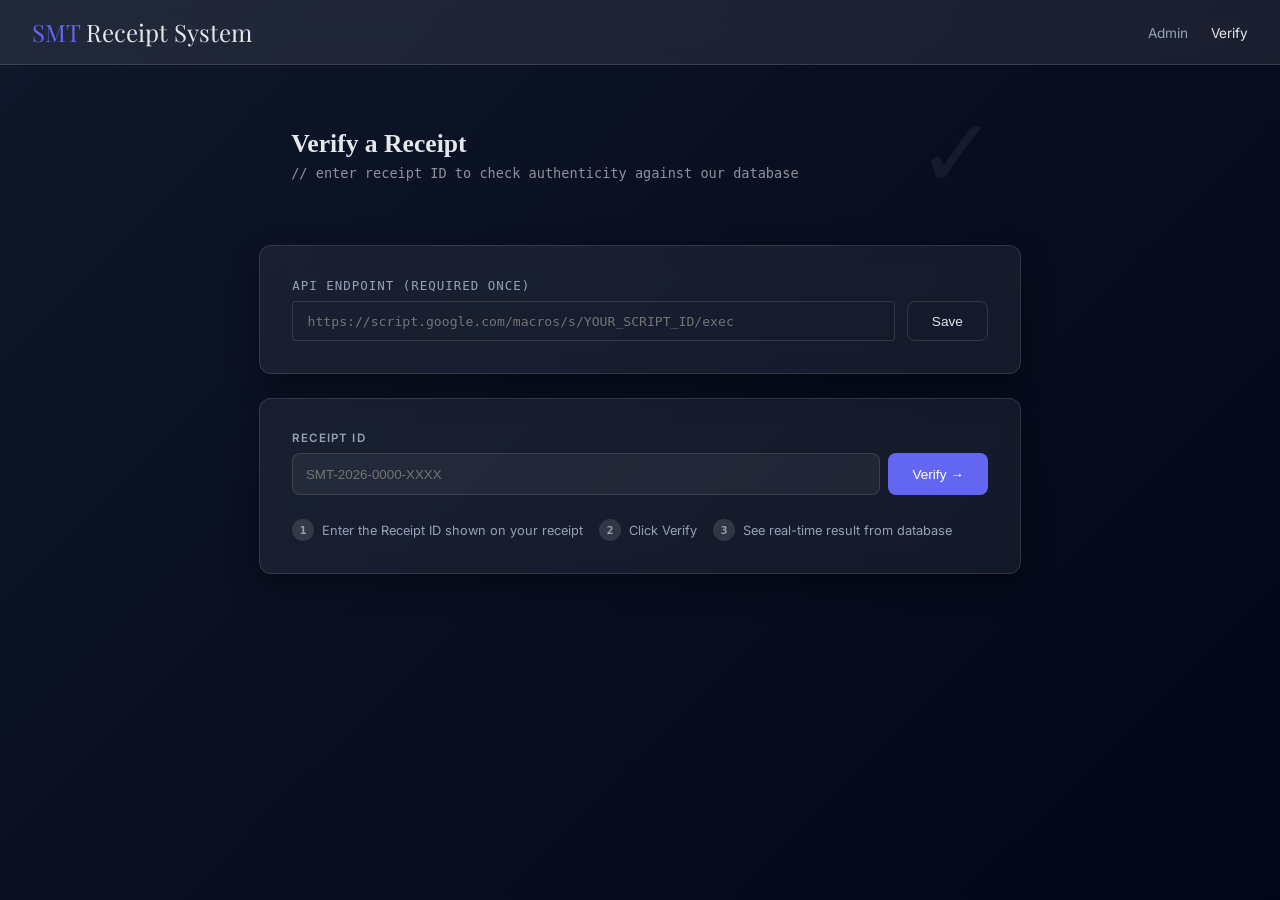
==== verify.html @ 8290f2da "Add files via upload" ====
<!DOCTYPE html>
<html lang="en">
<head>
<meta charset="UTF-8" />
<meta name="viewport" content="width=device-width, initial-scale=1.0" />
<title>Verify Receipt — SMT Receipt System</title>
<link rel="stylesheet" href="style.css" />
<style>
  .verify-hero {
    background: var(--ink);
    color: var(--paper);
    padding: 2rem;
    border-radius: 4px;
    margin-bottom: 2rem;
    position: relative;
    overflow: hidden;
  }

  .verify-hero::before {
    content: '✓';
    position: absolute;
    right: 1.5rem;
    top: 50%;
    transform: translateY(-50%);
    font-family: 'DM Serif Display', serif;
    font-size: 6rem;
    opacity: 0.06;
    line-height: 1;
  }

  .verify-hero h2 {
    font-family: 'DM Serif Display', serif;
    font-size: 1.6rem;
    margin-bottom: 0.4rem;
  }

  .verify-hero p {
    font-size: 0.85rem;
    opacity: 0.6;
    font-family: 'DM Mono', monospace;
  }

  .result-detail-grid {
    display: grid;
    grid-template-columns: 1fr 1fr;
    gap: 1rem;
    margin-top: 1rem;
  }

  @media (max-width: 500px) { .result-detail-grid { grid-template-columns: 1fr; } }

  .detail-item {
    background: rgba(255,255,255,0.6);
    padding: 0.75rem 1rem;
    border-radius: 3px;
    border: 1px solid rgba(0,0,0,0.08);
  }

  .detail-label {
    font-size: 0.65rem;
    text-transform: uppercase;
    letter-spacing: 0.1em;
    color: var(--muted);
    margin-bottom: 0.25rem;
    font-family: 'DM Mono', monospace;
  }

  .detail-value {
    font-size: 0.9rem;
    font-weight: 500;
    color: var(--ink);
  }

  .detail-item.wide { grid-column: 1 / -1; }

  .amount-display {
    font-family: 'DM Serif Display', serif;
    font-size: 1.8rem;
    color: var(--accent);
  }

  .verify-steps {
    display: flex;
    gap: 1rem;
    margin-top: 1.5rem;
    flex-wrap: wrap;
  }

  .step {
    display: flex;
    align-items: center;
    gap: 0.5rem;
    font-size: 0.8rem;
    color: var(--muted);
  }

  .step-num {
    width: 22px; height: 22px;
    background: var(--border);
    border-radius: 50%;
    display: flex; align-items: center; justify-content: center;
    font-size: 0.7rem;
    font-weight: 700;
    font-family: 'DM Mono', monospace;
    flex-shrink: 0;
  }

  #loadingState {
    text-align: center;
    padding: 2rem;
    display: none;
  }

  .big-spinner {
    width: 36px; height: 36px;
    border: 3px solid var(--border);
    border-top-color: var(--accent);
    border-radius: 50%;
    animation: spin 0.7s linear infinite;
    margin: 0 auto 1rem;
  }

  @keyframes spin { to { transform: rotate(360deg); } }
</style>
</head>
<body>

<header class="site-header">
  <div class="brand"><span>SMT</span> Receipt System</div>
  <nav>
    <a href="index.html">Admin</a>
    <a href="verify.html" class="active">Verify</a>
  </nav>
</header>

<div class="page-wrap">

  <div class="verify-hero">
    <h2>Verify a Receipt</h2>
    <p>// enter receipt ID to check authenticity against our database</p>
  </div>

  <!-- ── Setup config ── -->
  <div class="card" style="margin-bottom:1.5rem;">
    <p style="font-size:0.78rem; color:var(--muted); margin-bottom:0.5rem; font-family:'DM Mono',monospace; text-transform:uppercase; letter-spacing:0.08em;">
      API Endpoint (required once)
    </p>
    <div class="config-row" style="display:flex; gap:0.75rem;">
      <input type="url" id="apiUrl" placeholder="https://script.google.com/macros/s/YOUR_SCRIPT_ID/exec"
        style="flex:1; border:1.5px solid var(--border); border-radius:3px; padding:0.6rem 0.9rem; font-family:'DM Mono',monospace; font-size:0.82rem; background:var(--paper);" />
      <button class="btn btn-outline" onclick="saveApiUrl()" style="white-space:nowrap;">Save</button>
    </div>
  </div>

  <!-- ── Verify Form ── -->
  <div class="card">
    <label style="font-size:0.72rem; font-weight:600; text-transform:uppercase; letter-spacing:0.1em; color:var(--muted); display:block; margin-bottom:0.5rem;">
      Receipt ID
    </label>
    <div class="verify-input-wrap">
      <input type="text" id="receiptIdInput" placeholder="SMT-2026-0000-XXXX"
        oninput="this.value = this.value.toUpperCase()" />
      <button class="btn btn-primary" id="verifyBtn" onclick="verify()">Verify →</button>
    </div>

    <div class="verify-steps">
      <div class="step"><div class="step-num">1</div> Enter the Receipt ID shown on your receipt</div>
      <div class="step"><div class="step-num">2</div> Click Verify</div>
      <div class="step"><div class="step-num">3</div> See real-time result from database</div>
    </div>
  </div>

  <!-- ── Loading ── -->
  <div id="loadingState">
    <div class="big-spinner"></div>
    <p style="font-family:'DM Mono',monospace; font-size:0.85rem; color:var(--muted);">Checking database...</p>
  </div>

  <!-- ── Result ── -->
  <div id="resultArea" style="margin-top:1.5rem;"></div>

</div>

<div class="toast" id="toast"></div>

<script>
const STORAGE_KEY = 'smt_api_url';

window.addEventListener('DOMContentLoaded', () => {
  const saved = localStorage.getItem(STORAGE_KEY);
  if (saved) document.getElementById('apiUrl').value = saved;

  // Auto-fill from URL param
  const params = new URLSearchParams(location.search);
  const id = params.get('id');
  if (id) {
    document.getElementById('receiptIdInput').value = id.toUpperCase();
    verify();
  }
});

function saveApiUrl() {
  const url = document.getElementById('apiUrl').value.trim();
  if (!url) return showToast('Please enter a valid URL');
  localStorage.setItem(STORAGE_KEY, url);
  showToast('API URL saved ✓');
}

// Allow Enter key
document.addEventListener('keydown', (e) => {
  if (e.key === 'Enter' && document.getElementById('receiptIdInput') === document.activeElement) {
    verify();
  }
});

async function verify() {
  const apiUrl = localStorage.getItem(STORAGE_KEY) || document.getElementById('apiUrl').value.trim();
  if (!apiUrl) { showToast('⚠ Please save your API URL first'); return; }

  const id = document.getElementById('receiptIdInput').value.trim().toUpperCase();
  if (!id) { showToast('⚠ Please enter a Receipt ID'); return; }

  const btn = document.getElementById('verifyBtn');
  btn.disabled = true;
  btn.innerHTML = '<span class="spinner"></span>';
  document.getElementById('loadingState').style.display = 'block';
  document.getElementById('resultArea').innerHTML = '';

  try {
    const url = `${apiUrl}?action=verify&id=${encodeURIComponent(id)}`;
    const res = await fetch(url);
    const json = await res.json();

    document.getElementById('loadingState').style.display = 'none';
    btn.disabled = false;
    btn.innerHTML = 'Verify →';

    if (json.status === 'VALID') {
      showValid(json.data);
    } else {
      showInvalid(id, json.message);
    }
  } catch (err) {
    document.getElementById('loadingState').style.display = 'none';
    btn.disabled = false;
    btn.innerHTML = 'Verify →';
    showError(err);
  }
}

function showValid(d) {
  const amt = Number(d.Amount).toLocaleString('en-BD', {minimumFractionDigits: 2});
  document.getElementById('resultArea').innerHTML = `
    <div class="result-valid">
      <div class="result-badge badge-valid">✓ &nbsp;VALID RECEIPT</div>
      <p style="font-size:0.85rem; color:var(--green); margin-bottom:1rem;">
        This receipt is authentic and verified in the SMT database.
      </p>
      <div class="result-detail-grid">
        <div class="detail-item wide">
          <div class="detail-label">Amount Paid</div>
          <div class="amount-display">৳ ${amt}</div>
        </div>
        <div class="detail-item">
          <div class="detail-label">Member Name</div>
          <div class="detail-value">${esc(d.MemberName)}</div>
        </div>
        <div class="detail-item">
          <div class="detail-label">Phone</div>
          <div class="detail-value">${esc(d.Phone)}</div>
        </div>
        <div class="detail-item">
          <div class="detail-label">Receipt ID</div>
          <div class="detail-value" style="font-family:'DM Mono',monospace; font-size:0.82rem;">${esc(d.ReceiptID)}</div>
        </div>
        <div class="detail-item">
          <div class="detail-label">Purpose</div>
          <div class="detail-value">${esc(d.Purpose)}</div>
        </div>
        <div class="detail-item">
          <div class="detail-label">Payment Method</div>
          <div class="detail-value">${esc(d.PaymentMethod)}</div>
        </div>
        <div class="detail-item">
          <div class="detail-label">Transaction ID</div>
          <div class="detail-value" style="font-family:'DM Mono',monospace;">${esc(d.TransactionID)}</div>
        </div>
        <div class="detail-item">
          <div class="detail-label">Date & Time</div>
          <div class="detail-value">${esc(d.Date)} &nbsp;·&nbsp; ${esc(d.Time)}</div>
        </div>
        <div class="detail-item">
          <div class="detail-label">Status</div>
          <div class="detail-value" style="color:var(--green); font-weight:700;">${esc(d.Status)}</div>
        </div>
        <div class="detail-item">
          <div class="detail-label">Created By</div>
          <div class="detail-value">${esc(d.CreatedBy)}</div>
        </div>
      </div>
    </div>
  `;
}

function showInvalid(id, msg) {
  document.getElementById('resultArea').innerHTML = `
    <div class="result-invalid">
      <div class="result-badge badge-invalid">✗ &nbsp;INVALID RECEIPT</div>
      <p style="font-size:0.9rem; font-weight:600; color:var(--red); margin-bottom:0.5rem;">
        Receipt ID &ldquo;${esc(id)}&rdquo; was not found in the database.
      </p>
      <p style="font-size:0.85rem; color:#8b3a3a;">
        This receipt does not exist, may have been fabricated, or the ID was entered incorrectly.
        Do not accept this as valid proof of payment.
      </p>
      ${msg ? `<p style="font-size:0.78rem; color:var(--muted); margin-top:0.75rem; font-family:'DM Mono',monospace;">${esc(msg)}</p>` : ''}
    </div>
  `;
}

function showError(err) {
  document.getElementById('resultArea').innerHTML = `
    <div class="alert alert-warning">
      <strong>⚠ Connection Error</strong><br/>
      Could not reach the database. Check your API URL or internet connection.
      <br/><small style="font-family:'DM Mono',monospace; opacity:0.7;">${err.message}</small>
    </div>
  `;
}

function esc(s) {
  if (!s) return '—';
  return String(s).replace(/&/g,'&amp;').replace(/</g,'&lt;').replace(/>/g,'&gt;');
}

function showToast(msg) {
  const t = document.getElementById('toast');
  t.textContent = msg;
  t.classList.add('show');
  setTimeout(() => t.classList.remove('show'), 3500);
}
</script>

</body>
</html>
---- style.css ----
@import url('https://fonts.googleapis.com/css2?family=Inter:wght@300;400;500;600&family=Playfair+Display:wght@500;600&display=swap');

:root {
  --bg: #0f172a;
  --card: rgba(255,255,255,0.06);
  --glass: rgba(255,255,255,0.08);
  --text: #e5e7eb;
  --muted: #94a3b8;
  --primary: #6366f1;
  --primary-hover: #4f46e5;
  --accent: #22c55e;
  --danger: #ef4444;
  --border: rgba(255,255,255,0.12);
  --shadow: rgba(0,0,0,0.4);
}

* {
  box-sizing: border-box;
  margin: 0;
  padding: 0;
}

body {
  font-family: 'Inter', sans-serif;
  background: linear-gradient(135deg, #0f172a, #020617);
  color: var(--text);
  min-height: 100vh;
}

/* HEADER */
.site-header {
  backdrop-filter: blur(10px);
  background: var(--glass);
  border-bottom: 1px solid var(--border);
  padding: 1rem 2rem;
  display: flex;
  justify-content: space-between;
  align-items: center;
}

.brand {
  font-family: 'Playfair Display', serif;
  font-size: 1.5rem;
}

.brand span {
  color: var(--primary);
}

.site-header nav a {
  color: var(--muted);
  margin-left: 1.2rem;
  text-decoration: none;
  font-size: 0.85rem;
  transition: 0.3s;
}

.site-header nav a:hover,
.site-header nav a.active {
  color: var(--text);
}

/* WRAPPER */
.page-wrap {
  max-width: 800px;
  margin: auto;
  padding: 2rem 1.2rem;
}

.page-title {
  font-size: 2rem;
  font-weight: 600;
}

.page-sub {
  color: var(--muted);
  margin-bottom: 2rem;
}

/* CARD */
.card {
  background: var(--card);
  backdrop-filter: blur(12px);
  border-radius: 12px;
  border: 1px solid var(--border);
  padding: 2rem;
  box-shadow: 0 10px 30px var(--shadow);
}

/* FORM */
.form-grid {
  display: grid;
  grid-template-columns: 1fr 1fr;
  gap: 1rem;
}

@media (max-width: 600px) {
  .form-grid {
    grid-template-columns: 1fr;
  }
}

.form-group {
  display: flex;
  flex-direction: column;
}

.form-group.full {
  grid-column: 1 / -1;
}

.form-group label {
  font-size: 0.75rem;
  margin-bottom: 0.3rem;
  color: var(--muted);
}

.form-group input,
.form-group select,
.form-group textarea {
  padding: 0.7rem 0.9rem;
  border-radius: 8px;
  border: 1px solid var(--border);
  background: rgba(255,255,255,0.04);
  color: var(--text);
  transition: 0.2s;
}

.form-group input:focus,
.form-group select:focus {
  border-color: var(--primary);
  outline: none;
  background: #52525C;
}

/* BUTTON */
.btn {
  padding: 0.7rem 1.5rem;
  border-radius: 8px;
  font-size: 0.85rem;
  cursor: pointer;
  border: none;
  transition: 0.25s;
}

.btn-primary {
  background: var(--primary);
  color: white;
}

.btn-primary:hover {
  background: var(--primary-hover);
}

.btn-outline {
  background: transparent;
  border: 1px solid var(--border);
  color: var(--text);
}

.btn-outline:hover {
  border-color: var(--primary);
}

.btn:disabled {
  opacity: 0.5;
}

/* RECEIPT */
.receipt-doc {
  background: var(--card);
  border-radius: 12px;
  overflow: hidden;
  border: 1px solid var(--border);
  box-shadow: 0 10px 40px var(--shadow);
}

.receipt-header {
  background: linear-gradient(135deg, #1e293b, #020617);
  padding: 1.5rem;
}

.receipt-org-name {
  font-size: 1.4rem;
  font-family: 'Playfair Display', serif;
}

.receipt-id-badge {
  float: right;
  background: var(--primary);
  padding: 0.3rem 0.6rem;
  border-radius: 6px;
  font-size: 0.7rem;
}

.receipt-body {
  padding: 1.5rem;
}

.receipt-grid {
  display: grid;
  grid-template-columns: 1fr 1fr;
  border: 1px solid var(--border);
  border-radius: 8px;
  overflow: hidden;
}

.receipt-field {
  padding: 0.8rem;
  border-bottom: 1px solid var(--border);
  border-right: 1px solid var(--border);
}

.receipt-field:nth-child(even) {
  border-right: none;
}

.receipt-field-label {
  font-size: 0.7rem;
  color: var(--muted);
}

.receipt-field-value {
  font-weight: 500;
}

.amount-value {
  color: var(--accent);
  font-size: 1.3rem;
}

/* VERIFY */
.verify-input-wrap {
  display: flex;
  gap: 0.5rem;
}

.verify-input-wrap input {
  flex: 1;
  padding: 0.8rem;
  border-radius: 8px;
  border: 1px solid var(--border);
  background: rgba(255,255,255,0.05);
}

.result-valid {
  border: 1px solid var(--accent);
  background: rgba(34,197,94,0.1);
  padding: 1rem;
  border-radius: 8px;
}

.result-invalid {
  border: 1px solid var(--danger);
  background: rgba(239,68,68,0.1);
  padding: 1rem;
  border-radius: 8px;
}

/* TOAST */
.toast {
  position: fixed;
  bottom: 20px;
  right: 20px;
  background: var(--primary);
  padding: 0.8rem 1.2rem;
  border-radius: 8px;
  opacity: 0;
  transform: translateY(20px);
  transition: 0.3s;
}

.toast.show {
  opacity: 1;
  transform: translateY(0);
}

/* SPINNER */
.spinner {
  width: 16px;
  height: 16px;
  border: 2px solid rgba(255,255,255,0.2);
  border-top: 2px solid white;
  border-radius: 50%;
  animation: spin 0.7s linear infinite;
}

@keyframes spin {
  to {
    transform: rotate(360deg);
  }
}
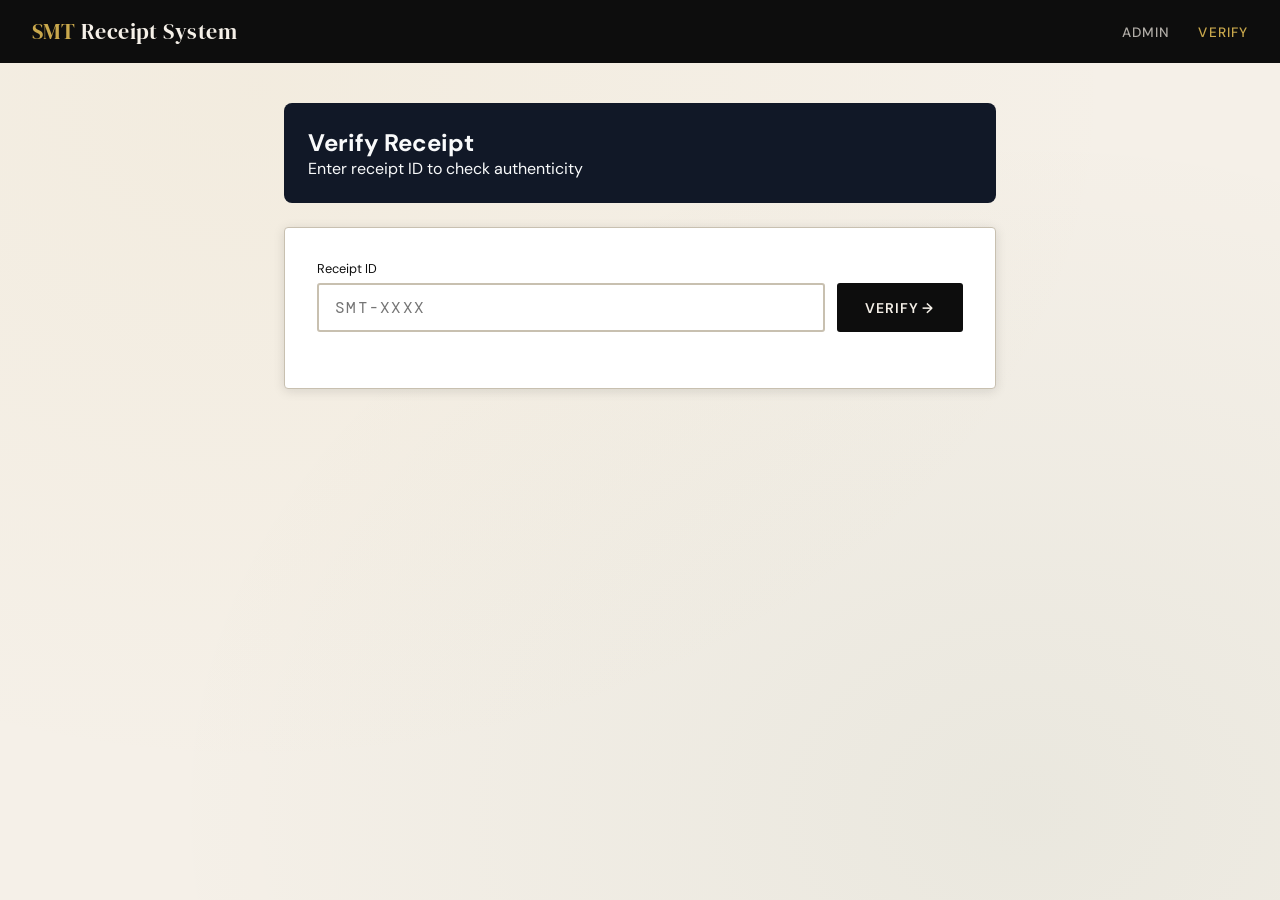
==== commit 429c5698: "Add files via upload" ====
--- a/verify.html
+++ b/verify.html
@@ -4,124 +4,92 @@
 <meta charset="UTF-8" />
 <meta name="viewport" content="width=device-width, initial-scale=1.0" />
 <title>Verify Receipt — SMT Receipt System</title>
+
 <link rel="stylesheet" href="style.css" />
+
 <style>
-  .verify-hero {
-    background: var(--ink);
-    color: var(--paper);
-    padding: 2rem;
-    border-radius: 4px;
-    margin-bottom: 2rem;
-    position: relative;
-    overflow: hidden;
+.verify-hero {
+  background: #111827;
+  color: #f9fafb;
+  padding: 1.5rem;
+  border-radius: 8px;
+  margin-bottom: 1.5rem;
+}
+
+.result-detail-grid {
+  display: grid;
+  grid-template-columns: 1fr 1fr;
+  gap: 0.8rem;
+  margin-top: 1rem;
+}
+
+@media (max-width: 600px) {
+  .result-detail-grid {
+    grid-template-columns: 1fr;
   }
-
-  .verify-hero::before {
-    content: '✓';
-    position: absolute;
-    right: 1.5rem;
-    top: 50%;
-    transform: translateY(-50%);
-    font-family: 'DM Serif Display', serif;
-    font-size: 6rem;
-    opacity: 0.06;
-    line-height: 1;
-  }
-
-  .verify-hero h2 {
-    font-family: 'DM Serif Display', serif;
-    font-size: 1.6rem;
-    margin-bottom: 0.4rem;
-  }
-
-  .verify-hero p {
-    font-size: 0.85rem;
-    opacity: 0.6;
-    font-family: 'DM Mono', monospace;
-  }
-
-  .result-detail-grid {
-    display: grid;
-    grid-template-columns: 1fr 1fr;
-    gap: 1rem;
-    margin-top: 1rem;
-  }
-
-  @media (max-width: 500px) { .result-detail-grid { grid-template-columns: 1fr; } }
-
-  .detail-item {
-    background: rgba(255,255,255,0.6);
-    padding: 0.75rem 1rem;
-    border-radius: 3px;
-    border: 1px solid rgba(0,0,0,0.08);
-  }
-
-  .detail-label {
-    font-size: 0.65rem;
-    text-transform: uppercase;
-    letter-spacing: 0.1em;
-    color: var(--muted);
-    margin-bottom: 0.25rem;
-    font-family: 'DM Mono', monospace;
-  }
-
-  .detail-value {
-    font-size: 0.9rem;
-    font-weight: 500;
-    color: var(--ink);
-  }
-
-  .detail-item.wide { grid-column: 1 / -1; }
-
-  .amount-display {
-    font-family: 'DM Serif Display', serif;
-    font-size: 1.8rem;
-    color: var(--accent);
-  }
-
-  .verify-steps {
-    display: flex;
-    gap: 1rem;
-    margin-top: 1.5rem;
-    flex-wrap: wrap;
-  }
-
-  .step {
-    display: flex;
-    align-items: center;
-    gap: 0.5rem;
-    font-size: 0.8rem;
-    color: var(--muted);
-  }
-
-  .step-num {
-    width: 22px; height: 22px;
-    background: var(--border);
-    border-radius: 50%;
-    display: flex; align-items: center; justify-content: center;
-    font-size: 0.7rem;
-    font-weight: 700;
-    font-family: 'DM Mono', monospace;
-    flex-shrink: 0;
-  }
-
-  #loadingState {
-    text-align: center;
-    padding: 2rem;
-    display: none;
-  }
-
-  .big-spinner {
-    width: 36px; height: 36px;
-    border: 3px solid var(--border);
-    border-top-color: var(--accent);
-    border-radius: 50%;
-    animation: spin 0.7s linear infinite;
-    margin: 0 auto 1rem;
-  }
-
-  @keyframes spin { to { transform: rotate(360deg); } }
+}
+
+.detail-item {
+  background: #1f2937;
+  border: 1px solid #374151;
+  border-radius: 8px;
+  padding: 0.8rem;
+}
+
+.detail-label {
+  font-size: 0.7rem;
+  color: #9ca3af;
+  margin-bottom: 0.3rem;
+}
+
+.detail-value {
+  color: #fff;
+  font-weight: 600;
+}
+
+.amount-display {
+  font-size: 1.8rem;
+  font-weight: 700;
+  color: #22c55e;
+}
+
+.result-valid {
+  background: #052e16;
+  border: 1px solid #22c55e;
+  border-radius: 8px;
+  padding: 1rem;
+  margin-top: 1.5rem;
+}
+
+.result-invalid {
+  background: #2b0b0b;
+  border: 1px solid #ef4444;
+  border-radius: 8px;
+  padding: 1rem;
+  margin-top: 1.5rem;
+}
+
+#loadingState {
+  text-align: center;
+  padding: 2rem;
+  display: none;
+}
+
+.big-spinner {
+  width: 30px;
+  height: 30px;
+  border: 3px solid #374151;
+  border-top-color: #22c55e;
+  border-radius: 50%;
+  animation: spin 0.7s linear infinite;
+  margin: auto;
+}
+
+@keyframes spin {
+  to { transform: rotate(360deg); }
+}
 </style>
+
 </head>
 <body>
 
@@ -136,61 +104,36 @@
 <div class="page-wrap">
 
   <div class="verify-hero">
-    <h2>Verify a Receipt</h2>
-    <p>// enter receipt ID to check authenticity against our database</p>
+    <h2>Verify Receipt</h2>
+    <p>Enter receipt ID to check authenticity</p>
   </div>
 
-  <!-- ── Setup config ── -->
-  <div class="card" style="margin-bottom:1.5rem;">
-    <p style="font-size:0.78rem; color:var(--muted); margin-bottom:0.5rem; font-family:'DM Mono',monospace; text-transform:uppercase; letter-spacing:0.08em;">
-      API Endpoint (required once)
-    </p>
-    <div class="config-row" style="display:flex; gap:0.75rem;">
-      <input type="url" id="apiUrl" placeholder="https://script.google.com/macros/s/YOUR_SCRIPT_ID/exec"
-        style="flex:1; border:1.5px solid var(--border); border-radius:3px; padding:0.6rem 0.9rem; font-family:'DM Mono',monospace; font-size:0.82rem; background:var(--paper);" />
-      <button class="btn btn-outline" onclick="saveApiUrl()" style="white-space:nowrap;">Save</button>
-    </div>
-  </div>
-
-  <!-- ── Verify Form ── -->
   <div class="card">
-    <label style="font-size:0.72rem; font-weight:600; text-transform:uppercase; letter-spacing:0.1em; color:var(--muted); display:block; margin-bottom:0.5rem;">
-      Receipt ID
-    </label>
+    <label style="font-size:0.8rem; margin-bottom:0.4rem; display:block;">Receipt ID</label>
     <div class="verify-input-wrap">
-      <input type="text" id="receiptIdInput" placeholder="SMT-2026-0000-XXXX"
+      <input type="text" id="receiptIdInput" placeholder="SMT-XXXX"
         oninput="this.value = this.value.toUpperCase()" />
       <button class="btn btn-primary" id="verifyBtn" onclick="verify()">Verify →</button>
     </div>
-
-    <div class="verify-steps">
-      <div class="step"><div class="step-num">1</div> Enter the Receipt ID shown on your receipt</div>
-      <div class="step"><div class="step-num">2</div> Click Verify</div>
-      <div class="step"><div class="step-num">3</div> See real-time result from database</div>
-    </div>
   </div>
 
-  <!-- ── Loading ── -->
   <div id="loadingState">
     <div class="big-spinner"></div>
-    <p style="font-family:'DM Mono',monospace; font-size:0.85rem; color:var(--muted);">Checking database...</p>
+    <p style="color:#9ca3af;">Checking...</p>
   </div>
 
-  <!-- ── Result ── -->
-  <div id="resultArea" style="margin-top:1.5rem;"></div>
+  <div id="resultArea"></div>
 
 </div>
 
 <div class="toast" id="toast"></div>
 
 <script>
-const STORAGE_KEY = 'smt_api_url';
-
+// 🔐 Your API (hidden from UI)
+const apiUrl = "https://script.google.com/macros/s/AKfycbzE-8i_YkXDbDqFGXZ3YG_5kcr_qAR5vTTjF7IEumaDEO79M4aGY5BGfRFwC6Ylpn8B/exec";
+
+// Auto-fill from QR link
 window.addEventListener('DOMContentLoaded', () => {
-  const saved = localStorage.getItem(STORAGE_KEY);
-  if (saved) document.getElementById('apiUrl').value = saved;
-
-  // Auto-fill from URL param
   const params = new URLSearchParams(location.search);
   const id = params.get('id');
   if (id) {
@@ -199,147 +142,111 @@
   }
 });
 
-function saveApiUrl() {
-  const url = document.getElementById('apiUrl').value.trim();
-  if (!url) return showToast('Please enter a valid URL');
-  localStorage.setItem(STORAGE_KEY, url);
-  showToast('API URL saved ✓');
-}
-
-// Allow Enter key
+// Enter key support
 document.addEventListener('keydown', (e) => {
-  if (e.key === 'Enter' && document.getElementById('receiptIdInput') === document.activeElement) {
-    verify();
-  }
+  if (e.key === 'Enter') verify();
 });
 
+// Verify function
 async function verify() {
-  const apiUrl = localStorage.getItem(STORAGE_KEY) || document.getElementById('apiUrl').value.trim();
-  if (!apiUrl) { showToast('⚠ Please save your API URL first'); return; }
-
   const id = document.getElementById('receiptIdInput').value.trim().toUpperCase();
-  if (!id) { showToast('⚠ Please enter a Receipt ID'); return; }
+  if (!id) return showToast('Enter Receipt ID');
 
   const btn = document.getElementById('verifyBtn');
   btn.disabled = true;
-  btn.innerHTML = '<span class="spinner"></span>';
+  btn.innerHTML = '...';
+
   document.getElementById('loadingState').style.display = 'block';
   document.getElementById('resultArea').innerHTML = '';
 
   try {
-    const url = `${apiUrl}?action=verify&id=${encodeURIComponent(id)}`;
-    const res = await fetch(url);
+    const res = await fetch(`${apiUrl}?action=verify&id=${encodeURIComponent(id)}`);
     const json = await res.json();
 
-    document.getElementById('loadingState').style.display = 'none';
     btn.disabled = false;
     btn.innerHTML = 'Verify →';
+    document.getElementById('loadingState').style.display = 'none';
 
     if (json.status === 'VALID') {
       showValid(json.data);
     } else {
-      showInvalid(id, json.message);
+      showInvalid(id);
     }
+
   } catch (err) {
-    document.getElementById('loadingState').style.display = 'none';
     btn.disabled = false;
     btn.innerHTML = 'Verify →';
-    showError(err);
+    document.getElementById('loadingState').style.display = 'none';
+    showToast('Connection error');
   }
 }
 
+// Show valid
 function showValid(d) {
-  const amt = Number(d.Amount).toLocaleString('en-BD', {minimumFractionDigits: 2});
+  const amt = Number(d.Amount).toLocaleString();
+
   document.getElementById('resultArea').innerHTML = `
     <div class="result-valid">
-      <div class="result-badge badge-valid">✓ &nbsp;VALID RECEIPT</div>
-      <p style="font-size:0.85rem; color:var(--green); margin-bottom:1rem;">
-        This receipt is authentic and verified in the SMT database.
-      </p>
+      <h3>✅ Valid Receipt</h3>
+
       <div class="result-detail-grid">
-        <div class="detail-item wide">
-          <div class="detail-label">Amount Paid</div>
+        <div class="detail-item">
+          <div class="detail-label">Amount</div>
           <div class="amount-display">৳ ${amt}</div>
         </div>
-        <div class="detail-item">
-          <div class="detail-label">Member Name</div>
-          <div class="detail-value">${esc(d.MemberName)}</div>
-        </div>
+
+        <div class="detail-item">
+          <div class="detail-label">Name</div>
+          <div class="detail-value">${d.MemberName}</div>
+        </div>
+
         <div class="detail-item">
           <div class="detail-label">Phone</div>
-          <div class="detail-value">${esc(d.Phone)}</div>
-        </div>
+          <div class="detail-value">${d.Phone}</div>
+        </div>
+
+        <div class="detail-item">
+          <div class="detail-label">Purpose</div>
+          <div class="detail-value">${d.Purpose}</div>
+        </div>
+
+        <div class="detail-item">
+          <div class="detail-label">Date</div>
+          <div class="detail-value">${d.Date}</div>
+        </div>
+
+        <div class="detail-item">
+          <div class="detail-label">Time</div>
+          <div class="detail-value">${d.Time}</div>
+        </div>
+
         <div class="detail-item">
           <div class="detail-label">Receipt ID</div>
-          <div class="detail-value" style="font-family:'DM Mono',monospace; font-size:0.82rem;">${esc(d.ReceiptID)}</div>
-        </div>
-        <div class="detail-item">
-          <div class="detail-label">Purpose</div>
-          <div class="detail-value">${esc(d.Purpose)}</div>
-        </div>
-        <div class="detail-item">
-          <div class="detail-label">Payment Method</div>
-          <div class="detail-value">${esc(d.PaymentMethod)}</div>
-        </div>
-        <div class="detail-item">
-          <div class="detail-label">Transaction ID</div>
-          <div class="detail-value" style="font-family:'DM Mono',monospace;">${esc(d.TransactionID)}</div>
-        </div>
-        <div class="detail-item">
-          <div class="detail-label">Date & Time</div>
-          <div class="detail-value">${esc(d.Date)} &nbsp;·&nbsp; ${esc(d.Time)}</div>
-        </div>
-        <div class="detail-item">
-          <div class="detail-label">Status</div>
-          <div class="detail-value" style="color:var(--green); font-weight:700;">${esc(d.Status)}</div>
-        </div>
-        <div class="detail-item">
-          <div class="detail-label">Created By</div>
-          <div class="detail-value">${esc(d.CreatedBy)}</div>
+          <div class="detail-value">${d.ReceiptID}</div>
         </div>
       </div>
     </div>
   `;
 }
 
-function showInvalid(id, msg) {
+// Show invalid
+function showInvalid(id) {
   document.getElementById('resultArea').innerHTML = `
     <div class="result-invalid">
-      <div class="result-badge badge-invalid">✗ &nbsp;INVALID RECEIPT</div>
-      <p style="font-size:0.9rem; font-weight:600; color:var(--red); margin-bottom:0.5rem;">
-        Receipt ID &ldquo;${esc(id)}&rdquo; was not found in the database.
-      </p>
-      <p style="font-size:0.85rem; color:#8b3a3a;">
-        This receipt does not exist, may have been fabricated, or the ID was entered incorrectly.
-        Do not accept this as valid proof of payment.
-      </p>
-      ${msg ? `<p style="font-size:0.78rem; color:var(--muted); margin-top:0.75rem; font-family:'DM Mono',monospace;">${esc(msg)}</p>` : ''}
+      <h3>❌ Invalid Receipt</h3>
+      <p>Receipt "${id}" not found</p>
     </div>
   `;
 }
 
-function showError(err) {
-  document.getElementById('resultArea').innerHTML = `
-    <div class="alert alert-warning">
-      <strong>⚠ Connection Error</strong><br/>
-      Could not reach the database. Check your API URL or internet connection.
-      <br/><small style="font-family:'DM Mono',monospace; opacity:0.7;">${err.message}</small>
-    </div>
-  `;
-}
-
-function esc(s) {
-  if (!s) return '—';
-  return String(s).replace(/&/g,'&amp;').replace(/</g,'&lt;').replace(/>/g,'&gt;');
-}
-
+// Toast
 function showToast(msg) {
   const t = document.getElementById('toast');
   t.textContent = msg;
   t.classList.add('show');
-  setTimeout(() => t.classList.remove('show'), 3500);
+  setTimeout(() => t.classList.remove('show'), 3000);
 }
 </script>
 
 </body>
-</html>
+</html>
--- a/style.css
+++ b/style.css
@@ -1,292 +1,525 @@
-@import url('https://fonts.googleapis.com/css2?family=Inter:wght@300;400;500;600&family=Playfair+Display:wght@500;600&display=swap');
+@import url('https://fonts.googleapis.com/css2?family=DM+Serif+Display:ital@0;1&family=DM+Mono:wght@300;400;500&family=DM+Sans:wght@300;400;500;600&display=swap');
 
 :root {
-  --bg: #0f172a;
-  --card: rgba(255,255,255,0.06);
-  --glass: rgba(255,255,255,0.08);
-  --text: #e5e7eb;
-  --muted: #94a3b8;
-  --primary: #6366f1;
-  --primary-hover: #4f46e5;
-  --accent: #22c55e;
-  --danger: #ef4444;
-  --border: rgba(255,255,255,0.12);
-  --shadow: rgba(0,0,0,0.4);
-}
-
-* {
-  box-sizing: border-box;
-  margin: 0;
-  padding: 0;
-}
+  --ink: #0d0d0d;
+  --paper: #f5f0e8;
+  --cream: #ede8dc;
+  --accent: #1a472a;
+  --accent-light: #2d6a4f;
+  --gold: #c9a84c;
+  --red: #8b1a1a;
+  --green: #1a472a;
+  --muted: #6b6560;
+  --border: #c8c0b0;
+  --shadow: rgba(13,13,13,0.12);
+}
+
+* { box-sizing: border-box; margin: 0; padding: 0; }
 
 body {
-  font-family: 'Inter', sans-serif;
-  background: linear-gradient(135deg, #0f172a, #020617);
-  color: var(--text);
+  font-family: 'DM Sans', sans-serif;
+  background: var(--paper);
+  color: var(--ink);
   min-height: 100vh;
-}
-
-/* HEADER */
+  background-image:
+    radial-gradient(ellipse at 20% 10%, rgba(201,168,76,0.06) 0%, transparent 60%),
+    radial-gradient(ellipse at 80% 90%, rgba(26,71,42,0.05) 0%, transparent 60%);
+}
+
+/* ─── HEADER ─────────────────────────────────────────── */
 .site-header {
-  backdrop-filter: blur(10px);
-  background: var(--glass);
-  border-bottom: 1px solid var(--border);
+  background: var(--ink);
+  color: var(--paper);
   padding: 1rem 2rem;
   display: flex;
+  align-items: center;
   justify-content: space-between;
-  align-items: center;
-}
-
-.brand {
-  font-family: 'Playfair Display', serif;
-  font-size: 1.5rem;
-}
-
-.brand span {
-  color: var(--primary);
+  gap: 1rem;
+}
+
+.site-header .brand {
+  font-family: 'DM Serif Display', serif;
+  font-size: 1.4rem;
+  letter-spacing: 0.02em;
+}
+
+.site-header .brand span {
+  color: var(--gold);
 }
 
 .site-header nav a {
-  color: var(--muted);
-  margin-left: 1.2rem;
+  color: var(--paper);
   text-decoration: none;
   font-size: 0.85rem;
-  transition: 0.3s;
-}
-
-.site-header nav a:hover,
-.site-header nav a.active {
-  color: var(--text);
-}
-
-/* WRAPPER */
+  font-weight: 500;
+  letter-spacing: 0.08em;
+  text-transform: uppercase;
+  opacity: 0.7;
+  transition: opacity 0.2s;
+  margin-left: 1.5rem;
+}
+
+.site-header nav a:hover { opacity: 1; }
+.site-header nav a.active { opacity: 1; color: var(--gold); }
+
+/* ─── PAGE WRAPPER ───────────────────────────────────── */
 .page-wrap {
-  max-width: 800px;
-  margin: auto;
-  padding: 2rem 1.2rem;
+  max-width: 760px;
+  margin: 0 auto;
+  padding: 2.5rem 1.5rem 4rem;
 }
 
 .page-title {
-  font-size: 2rem;
-  font-weight: 600;
+  font-family: 'DM Serif Display', serif;
+  font-size: 2.2rem;
+  color: var(--ink);
+  margin-bottom: 0.3rem;
 }
 
 .page-sub {
+  font-size: 0.9rem;
   color: var(--muted);
   margin-bottom: 2rem;
-}
-
-/* CARD */
+  font-family: 'DM Mono', monospace;
+}
+
+/* ─── CARD ───────────────────────────────────────────── */
 .card {
-  background: var(--card);
-  backdrop-filter: blur(12px);
-  border-radius: 12px;
+  background: #fff;
   border: 1px solid var(--border);
+  border-radius: 4px;
   padding: 2rem;
-  box-shadow: 0 10px 30px var(--shadow);
-}
-
-/* FORM */
+  box-shadow: 0 2px 12px var(--shadow);
+}
+
+/* ─── FORM ───────────────────────────────────────────── */
 .form-grid {
   display: grid;
   grid-template-columns: 1fr 1fr;
-  gap: 1rem;
-}
-
-@media (max-width: 600px) {
-  .form-grid {
-    grid-template-columns: 1fr;
-  }
-}
+  gap: 1.2rem;
+}
+
+@media (max-width: 560px) { .form-grid { grid-template-columns: 1fr; } }
 
 .form-group {
   display: flex;
   flex-direction: column;
-}
-
-.form-group.full {
-  grid-column: 1 / -1;
-}
+  gap: 0.4rem;
+}
+
+.form-group.full { grid-column: 1 / -1; }
 
 .form-group label {
-  font-size: 0.75rem;
-  margin-bottom: 0.3rem;
+  font-size: 0.72rem;
+  font-weight: 600;
+  text-transform: uppercase;
+  letter-spacing: 0.1em;
   color: var(--muted);
 }
 
 .form-group input,
 .form-group select,
 .form-group textarea {
-  padding: 0.7rem 0.9rem;
-  border-radius: 8px;
-  border: 1px solid var(--border);
-  background: rgba(255,255,255,0.04);
-  color: var(--text);
-  transition: 0.2s;
+  border: 1.5px solid var(--border);
+  border-radius: 3px;
+  padding: 0.65rem 0.85rem;
+  font-family: 'DM Sans', sans-serif;
+  font-size: 0.92rem;
+  background: var(--paper);
+  color: var(--ink);
+  transition: border-color 0.2s;
+  appearance: none;
 }
 
 .form-group input:focus,
 .form-group select:focus {
-  border-color: var(--primary);
   outline: none;
-  background: #52525C;
-}
-
-/* BUTTON */
+  border-color: var(--accent);
+  background: #fff;
+}
+
+/* ─── BUTTON ─────────────────────────────────────────── */
 .btn {
-  padding: 0.7rem 1.5rem;
-  border-radius: 8px;
-  font-size: 0.85rem;
+  display: inline-flex;
+  align-items: center;
+  justify-content: center;
+  gap: 0.5rem;
+  padding: 0.75rem 1.8rem;
+  border: none;
+  border-radius: 3px;
+  font-family: 'DM Sans', sans-serif;
+  font-size: 0.88rem;
+  font-weight: 600;
+  letter-spacing: 0.06em;
+  text-transform: uppercase;
   cursor: pointer;
-  border: none;
-  transition: 0.25s;
+  transition: all 0.2s;
+  text-decoration: none;
 }
 
 .btn-primary {
-  background: var(--primary);
-  color: white;
+  background: var(--ink);
+  color: var(--paper);
 }
 
 .btn-primary:hover {
-  background: var(--primary-hover);
+  background: var(--accent);
 }
 
 .btn-outline {
   background: transparent;
-  border: 1px solid var(--border);
-  color: var(--text);
+  color: var(--ink);
+  border: 1.5px solid var(--border);
 }
 
 .btn-outline:hover {
-  border-color: var(--primary);
+  border-color: var(--ink);
+}
+
+.btn-gold {
+  background: var(--gold);
+  color: var(--ink);
 }
 
 .btn:disabled {
   opacity: 0.5;
-}
-
-/* RECEIPT */
+  cursor: not-allowed;
+}
+
+/* ─── DIVIDER ─────────────────────────────────────────── */
+.divider {
+  display: flex;
+  align-items: center;
+  gap: 1rem;
+  margin: 1.5rem 0;
+  color: var(--muted);
+  font-size: 0.75rem;
+  text-transform: uppercase;
+  letter-spacing: 0.1em;
+}
+
+.divider::before, .divider::after {
+  content: '';
+  flex: 1;
+  height: 1px;
+  background: var(--border);
+}
+
+/* ─── RECEIPT DOCUMENT ───────────────────────────────── */
 .receipt-doc {
-  background: var(--card);
-  border-radius: 12px;
+  background: #fff;
+  border: 1px solid var(--border);
+  max-width: 640px;
+  margin: 0 auto;
+  position: relative;
+  box-shadow: 0 4px 24px var(--shadow), 0 0 0 6px var(--paper), 0 0 0 7px var(--border);
+}
+
+.receipt-header {
+  background: var(--ink);
+  color: var(--paper);
+  padding: 1.8rem 2rem 1.5rem;
+  position: relative;
   overflow: hidden;
-  border: 1px solid var(--border);
-  box-shadow: 0 10px 40px var(--shadow);
-}
-
-.receipt-header {
-  background: linear-gradient(135deg, #1e293b, #020617);
-  padding: 1.5rem;
+}
+
+.receipt-header::after {
+  content: '';
+  position: absolute;
+  bottom: -1px;
+  left: 0; right: 0;
+  height: 20px;
+  background: #fff;
+  clip-path: polygon(0 100%, 2% 0, 4% 100%, 6% 0, 8% 100%, 10% 0, 12% 100%, 14% 0, 16% 100%, 18% 0, 20% 100%, 22% 0, 24% 100%, 26% 0, 28% 100%, 30% 0, 32% 100%, 34% 0, 36% 100%, 38% 0, 40% 100%, 42% 0, 44% 100%, 46% 0, 48% 100%, 50% 0, 52% 100%, 54% 0, 56% 100%, 58% 0, 60% 100%, 62% 0, 64% 100%, 66% 0, 68% 100%, 70% 0, 72% 100%, 74% 0, 76% 100%, 78% 0, 80% 100%, 82% 0, 84% 100%, 86% 0, 88% 100%, 90% 0, 92% 100%, 94% 0, 96% 100%, 98% 0, 100% 100%);
 }
 
 .receipt-org-name {
-  font-size: 1.4rem;
-  font-family: 'Playfair Display', serif;
+  font-family: 'DM Serif Display', serif;
+  font-size: 1.6rem;
+  letter-spacing: 0.04em;
+  margin-bottom: 0.2rem;
+}
+
+.receipt-org-name span { color: var(--gold); }
+
+.receipt-tagline {
+  font-size: 0.75rem;
+  opacity: 0.6;
+  letter-spacing: 0.12em;
+  text-transform: uppercase;
+  font-family: 'DM Mono', monospace;
 }
 
 .receipt-id-badge {
-  float: right;
-  background: var(--primary);
-  padding: 0.3rem 0.6rem;
-  border-radius: 6px;
-  font-size: 0.7rem;
+  position: absolute;
+  top: 1.5rem;
+  right: 2rem;
+  background: var(--gold);
+  color: var(--ink);
+  padding: 0.35rem 0.75rem;
+  font-family: 'DM Mono', monospace;
+  font-size: 0.72rem;
+  font-weight: 500;
+  border-radius: 2px;
+  letter-spacing: 0.06em;
 }
 
 .receipt-body {
-  padding: 1.5rem;
+  padding: 2.2rem 2rem 1.5rem;
+}
+
+.receipt-status-bar {
+  display: flex;
+  align-items: center;
+  gap: 0.6rem;
+  background: #f0faf4;
+  border: 1px solid #a8d5b5;
+  border-radius: 3px;
+  padding: 0.6rem 1rem;
+  margin-bottom: 1.8rem;
+  font-size: 0.82rem;
+  font-weight: 600;
+  color: var(--green);
+  letter-spacing: 0.06em;
+}
+
+.status-dot {
+  width: 8px; height: 8px;
+  border-radius: 50%;
+  background: var(--green);
+  animation: pulse 2s infinite;
+}
+
+@keyframes pulse {
+  0%, 100% { opacity: 1; }
+  50% { opacity: 0.4; }
 }
 
 .receipt-grid {
   display: grid;
   grid-template-columns: 1fr 1fr;
+  gap: 0;
   border: 1px solid var(--border);
-  border-radius: 8px;
+  border-radius: 3px;
   overflow: hidden;
 }
 
 .receipt-field {
-  padding: 0.8rem;
+  padding: 0.75rem 1rem;
   border-bottom: 1px solid var(--border);
   border-right: 1px solid var(--border);
 }
 
-.receipt-field:nth-child(even) {
-  border-right: none;
-}
+.receipt-field:nth-child(even) { border-right: none; }
+.receipt-field:nth-last-child(-n+2) { border-bottom: none; }
+.receipt-field.wide { grid-column: 1 / -1; border-right: none; }
+.receipt-field.wide:last-child { border-bottom: none; }
 
 .receipt-field-label {
-  font-size: 0.7rem;
-  color: var(--muted);
+  font-size: 0.65rem;
+  text-transform: uppercase;
+  letter-spacing: 0.1em;
+  color: var(--muted);
+  margin-bottom: 0.25rem;
+  font-family: 'DM Mono', monospace;
 }
 
 .receipt-field-value {
+  font-size: 0.92rem;
   font-weight: 500;
+  color: var(--ink);
 }
 
 .amount-value {
+  font-family: 'DM Serif Display', serif;
+  font-size: 1.5rem;
   color: var(--accent);
-  font-size: 1.3rem;
-}
-
-/* VERIFY */
+}
+
+.receipt-footer {
+  display: flex;
+  align-items: flex-end;
+  justify-content: space-between;
+  padding: 1.5rem 2rem 2rem;
+  border-top: 1px dashed var(--border);
+  gap: 1rem;
+}
+
+.receipt-sig {
+  flex: 1;
+}
+
+.sig-line {
+  width: 160px;
+  height: 1px;
+  background: var(--ink);
+  margin-bottom: 0.3rem;
+}
+
+.sig-name {
+  font-size: 0.78rem;
+  color: var(--muted);
+  font-family: 'DM Mono', monospace;
+}
+
+.receipt-qr {
+  text-align: center;
+}
+
+.receipt-qr canvas {
+  display: block;
+  margin: 0 auto 0.4rem;
+}
+
+.receipt-qr-label {
+  font-size: 0.65rem;
+  color: var(--muted);
+  text-transform: uppercase;
+  letter-spacing: 0.08em;
+  font-family: 'DM Mono', monospace;
+}
+
+.receipt-verify-notice {
+  background: var(--cream);
+  border-top: 1px solid var(--border);
+  padding: 0.9rem 2rem;
+  font-size: 0.75rem;
+  color: var(--muted);
+  text-align: center;
+  font-family: 'DM Mono', monospace;
+  letter-spacing: 0.04em;
+}
+
+/* ─── VERIFY PAGE ─────────────────────────────────────── */
 .verify-input-wrap {
   display: flex;
-  gap: 0.5rem;
+  gap: 0.75rem;
+  margin-bottom: 1.5rem;
 }
 
 .verify-input-wrap input {
   flex: 1;
-  padding: 0.8rem;
-  border-radius: 8px;
-  border: 1px solid var(--border);
-  background: rgba(255,255,255,0.05);
+  border: 2px solid var(--border);
+  border-radius: 3px;
+  padding: 0.75rem 1rem;
+  font-family: 'DM Mono', monospace;
+  font-size: 1rem;
+  letter-spacing: 0.08em;
+  text-transform: uppercase;
+  background: #fff;
+  transition: border-color 0.2s;
+}
+
+.verify-input-wrap input:focus {
+  outline: none;
+  border-color: var(--accent);
 }
 
 .result-valid {
-  border: 1px solid var(--accent);
-  background: rgba(34,197,94,0.1);
-  padding: 1rem;
-  border-radius: 8px;
+  background: #f0faf4;
+  border: 2px solid #a8d5b5;
+  border-radius: 4px;
+  padding: 1.5rem;
+  margin-top: 1rem;
 }
 
 .result-invalid {
-  border: 1px solid var(--danger);
-  background: rgba(239,68,68,0.1);
-  padding: 1rem;
-  border-radius: 8px;
-}
-
-/* TOAST */
+  background: #fdf2f2;
+  border: 2px solid #e8a8a8;
+  border-radius: 4px;
+  padding: 1.5rem;
+  margin-top: 1rem;
+}
+
+.result-badge {
+  display: inline-flex;
+  align-items: center;
+  gap: 0.5rem;
+  font-size: 0.8rem;
+  font-weight: 700;
+  letter-spacing: 0.1em;
+  text-transform: uppercase;
+  margin-bottom: 1rem;
+  padding: 0.4rem 0.9rem;
+  border-radius: 2px;
+}
+
+.badge-valid { background: var(--green); color: #fff; }
+.badge-invalid { background: var(--red); color: #fff; }
+
+/* ─── ACTION ROW ─────────────────────────────────────── */
+.action-row {
+  display: flex;
+  gap: 0.75rem;
+  flex-wrap: wrap;
+  margin-top: 1.5rem;
+}
+
+/* ─── SPINNER ─────────────────────────────────────────── */
+.spinner {
+  display: inline-block;
+  width: 16px; height: 16px;
+  border: 2px solid rgba(255,255,255,0.3);
+  border-top-color: #fff;
+  border-radius: 50%;
+  animation: spin 0.7s linear infinite;
+}
+
+.spinner-dark {
+  border-color: rgba(0,0,0,0.15);
+  border-top-color: var(--ink);
+}
+
+@keyframes spin { to { transform: rotate(360deg); } }
+
+/* ─── TOAST ───────────────────────────────────────────── */
 .toast {
   position: fixed;
-  bottom: 20px;
-  right: 20px;
-  background: var(--primary);
-  padding: 0.8rem 1.2rem;
-  border-radius: 8px;
+  bottom: 2rem;
+  right: 2rem;
+  background: var(--ink);
+  color: var(--paper);
+  padding: 0.9rem 1.5rem;
+  border-radius: 3px;
+  font-size: 0.88rem;
+  font-weight: 500;
+  box-shadow: 0 4px 20px rgba(0,0,0,0.3);
+  transform: translateY(100px);
   opacity: 0;
-  transform: translateY(20px);
-  transition: 0.3s;
-}
-
-.toast.show {
-  opacity: 1;
-  transform: translateY(0);
-}
-
-/* SPINNER */
-.spinner {
-  width: 16px;
-  height: 16px;
-  border: 2px solid rgba(255,255,255,0.2);
-  border-top: 2px solid white;
-  border-radius: 50%;
-  animation: spin 0.7s linear infinite;
-}
-
-@keyframes spin {
-  to {
-    transform: rotate(360deg);
-  }
-}
+  transition: all 0.3s cubic-bezier(0.34,1.56,0.64,1);
+  z-index: 1000;
+}
+
+.toast.show { transform: translateY(0); opacity: 1; }
+
+/* ─── ALERTS ─────────────────────────────────────────── */
+.alert {
+  padding: 0.8rem 1rem;
+  border-radius: 3px;
+  font-size: 0.85rem;
+  margin-bottom: 1rem;
+}
+
+.alert-warning {
+  background: #fff8e6;
+  border: 1px solid #e8c84c;
+  color: #7a5c00;
+}
+
+/* ─── WATERMARK ───────────────────────────────────────── */
+.watermark {
+  position: absolute;
+  inset: 0;
+  display: flex;
+  align-items: center;
+  justify-content: center;
+  pointer-events: none;
+  opacity: 0.025;
+  font-family: 'DM Serif Display', serif;
+  font-size: 3.5rem;
+  transform: rotate(-30deg);
+  color: var(--ink);
+  white-space: nowrap;
+  user-select: none;
+  letter-spacing: 0.1em;
+}
